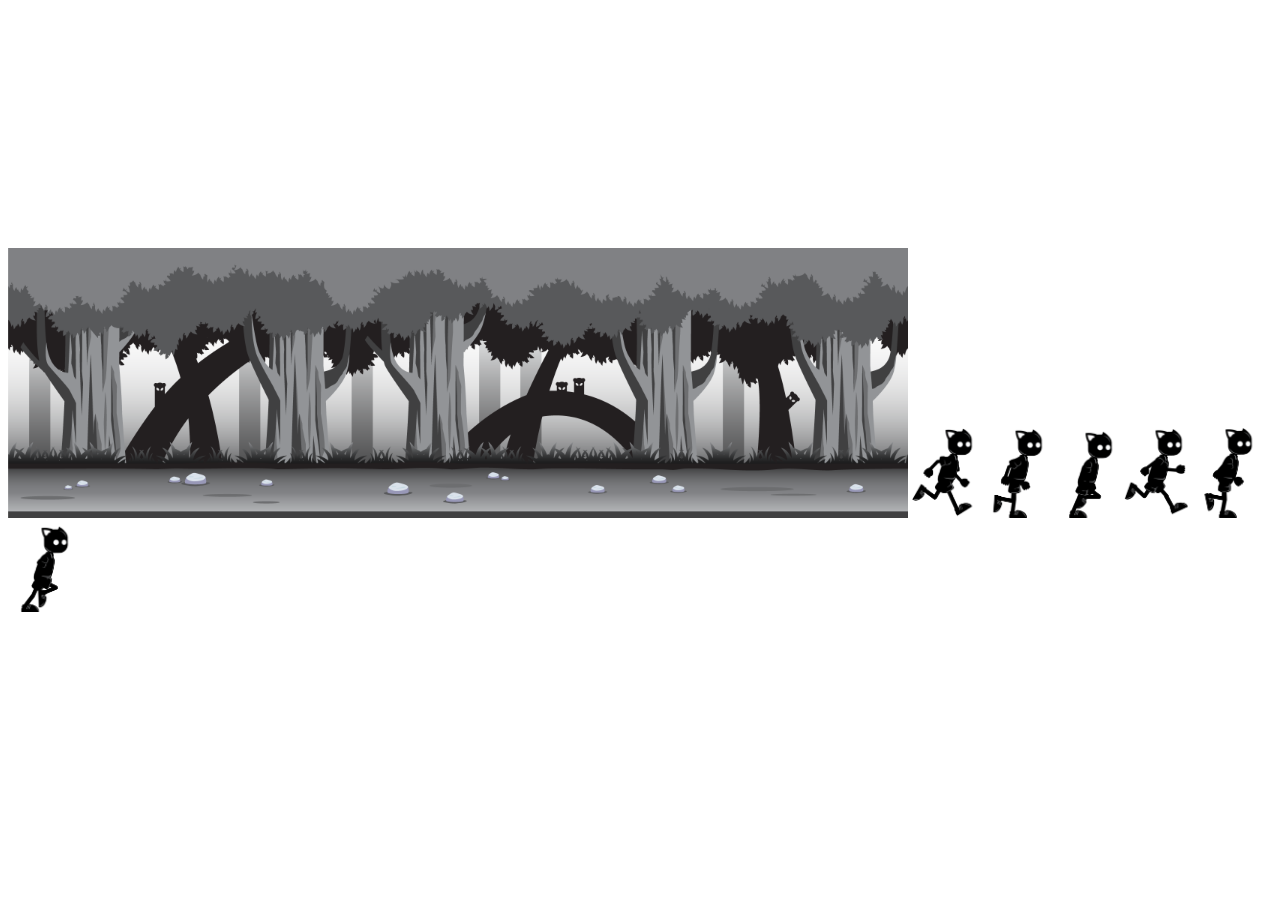
==== index.html @ da090a64 "second" ====
<!DOCTYPE html>
<html lang="en">
<head>
  <meta charset="UTF-8">
  <meta name="viewport" content="width=device-width, initial-scale=1.0">
  <meta http-equiv="X-UA-Compatible" content="ie=edge">
  <title>Document</title>
  <link rel="stylesheet" href="main.css">
</head>
<body>
  <div>

  <img class="background" src="./images/background.png" alt="">
  <img class="run" src="./images/run1.png" alt="">
  <img class="run" src="./images/run2.png" alt="">
  <img class="run" src="./images/run3.png" alt="">
  <img class="run" src="./images/run4.png" alt="">
  <img class="run" src="./images/run5.png" alt="">
  <img class="run" src="./images/run6.png" alt="">

</div>


<script
  src="https://code.jquery.com/jquery-3.2.1.min.js"
  integrity="sha256-hwg4gsxgFZhOsEEamdOYGBf13FyQuiTwlAQgxVSNgt4="
  crossorigin="anonymous"></script
  <script src="main.js" charset="utf-8"></script>
</body>
</html>
---- main.css ----
.background{
  background-size: 100vh;
  margin-top: 15rem;
  max-width: 100vh;
  margin-left: 0;
  margin-right: 0;
}
.run {
  max-height: 10vh;
}
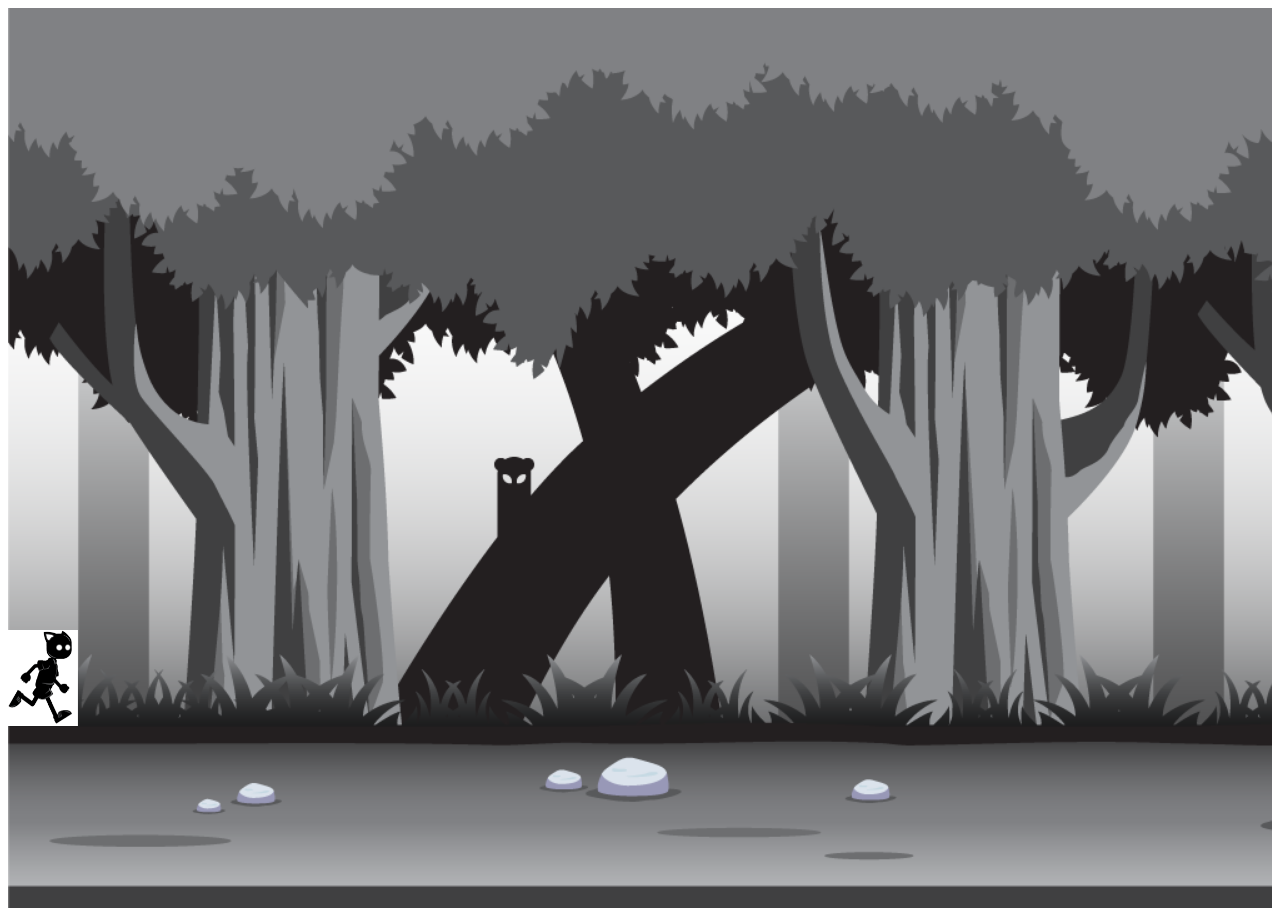
==== commit 81d101fb: "still working on it" ====
--- a/index.html
+++ b/index.html
@@ -1,30 +1,28 @@
 <!DOCTYPE html>
 <html lang="en">
+
 <head>
-  <meta charset="UTF-8">
-  <meta name="viewport" content="width=device-width, initial-scale=1.0">
-  <meta http-equiv="X-UA-Compatible" content="ie=edge">
-  <title>Document</title>
-  <link rel="stylesheet" href="main.css">
+    <meta charset="UTF-8">
+    <meta name="viewport" content="width=device-width, initial-scale=1.0">
+    <meta http-equiv="X-UA-Compatible" content="ie=edge">
+    <title>Document</title>
+    <link rel="stylesheet" href="main.css">
 </head>
+
 <body>
-  <div>
-
-  <img class="background" src="./images/background.png" alt="">
-  <img class="run" src="./images/run1.png" alt="">
-  <img class="run" src="./images/run2.png" alt="">
-  <img class="run" src="./images/run3.png" alt="">
-  <img class="run" src="./images/run4.png" alt="">
-  <img class="run" src="./images/run5.png" alt="">
-  <img class="run" src="./images/run6.png" alt="">
-
-</div>
+    <div class="background">
+        <div class="catBoy"></div>
+        <div class="boyCat"></div>
 
 
-<script
-  src="https://code.jquery.com/jquery-3.2.1.min.js"
-  integrity="sha256-hwg4gsxgFZhOsEEamdOYGBf13FyQuiTwlAQgxVSNgt4="
-  crossorigin="anonymous"></script
-  <script src="main.js" charset="utf-8"></script>
+    </div>
+
+
+
+    <script src="https://code.jquery.com/jquery-3.2.1.min.js" integrity="sha256-hwg4gsxgFZhOsEEamdOYGBf13FyQuiTwlAQgxVSNgt4=" crossorigin="anonymous">
+        </script> <script src = "main.js"
+        charset = "utf-8" >
+    </script>
 </body>
+
 </html>
--- a/main.css
+++ b/main.css
@@ -1,10 +1,47 @@
 .background{
-  background-size: 100vh;
-  margin-top: 15rem;
-  max-width: 100vh;
-  margin-left: 0;
-  margin-right: 0;
+  background-image: url(./images/background.png);
+  background-size: cover;
+  margin: 0;
+  width: 100vw;
+  max-width: 100%;
+  height: 100vh;
+  max-height: 100%;
 }
 .run {
   max-height: 10vh;
 }
+
+.catBoy {
+  z-index: 1;
+  top: 70%;
+  position: fixed;
+  background: url(./pnd/runningkid.png) 0 0 no-repeat;
+  background-size: cover;
+  height: 96px;
+  width: 70px;
+  animation: boy 700ms steps(6) infinite,
+    boyMove 6000ms infinite ease-in alternate,
+    turn 250ms ease-in 6000ms 1 forwards,
+    turn2 250ms linear 12000ms 1 forwards;
+}
+
+@keyframes boy {
+  from {background-position: 0px 0px}
+  to {background-position: -422px 0px}
+}
+
+@keyframes boyMove {
+  from {left: -100px}
+  to {left: 650px}
+}
+
+
+@keyframes turn {
+  from {transform: rotateY(0deg)}
+  to {transform: rotateY(180deg)}
+}
+
+@keyframes turn2 {
+  from {transform: rotateY(180deg)}
+  to {transform: rotateY(0deg)}
+}
